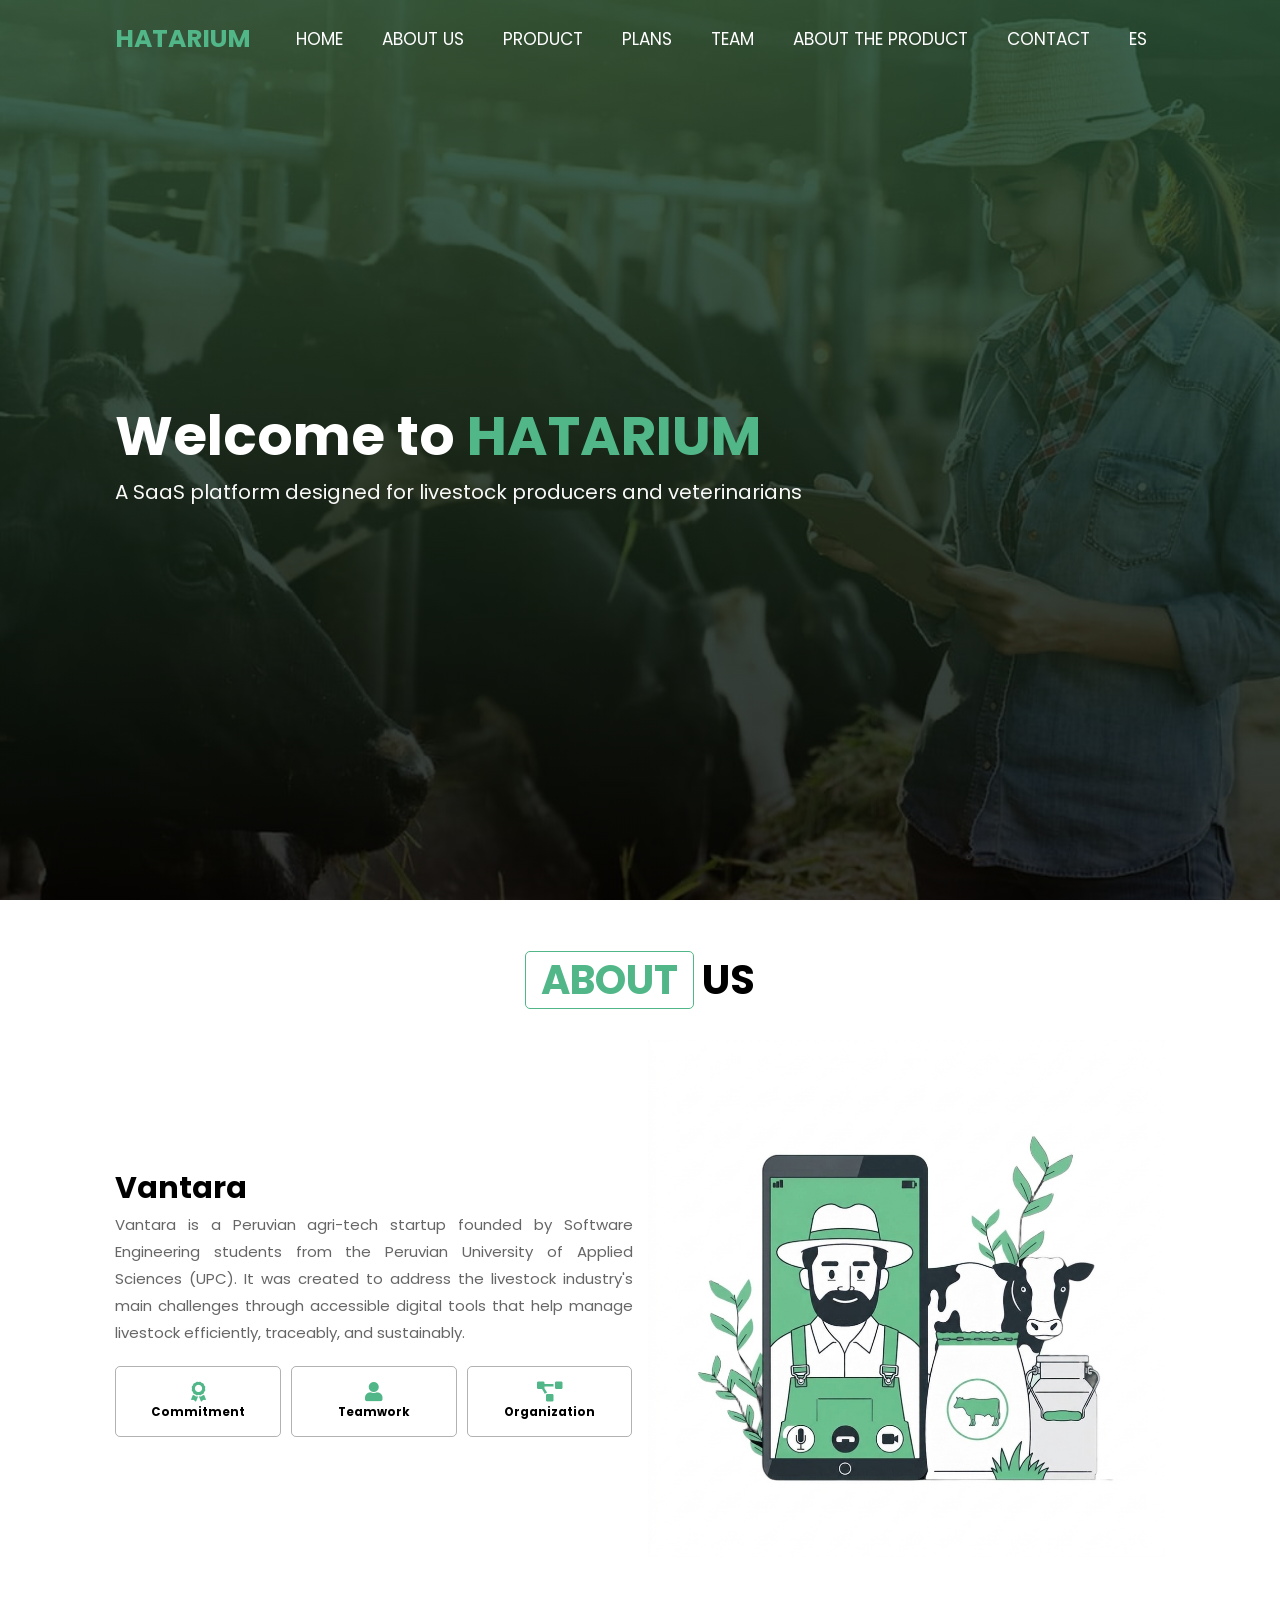
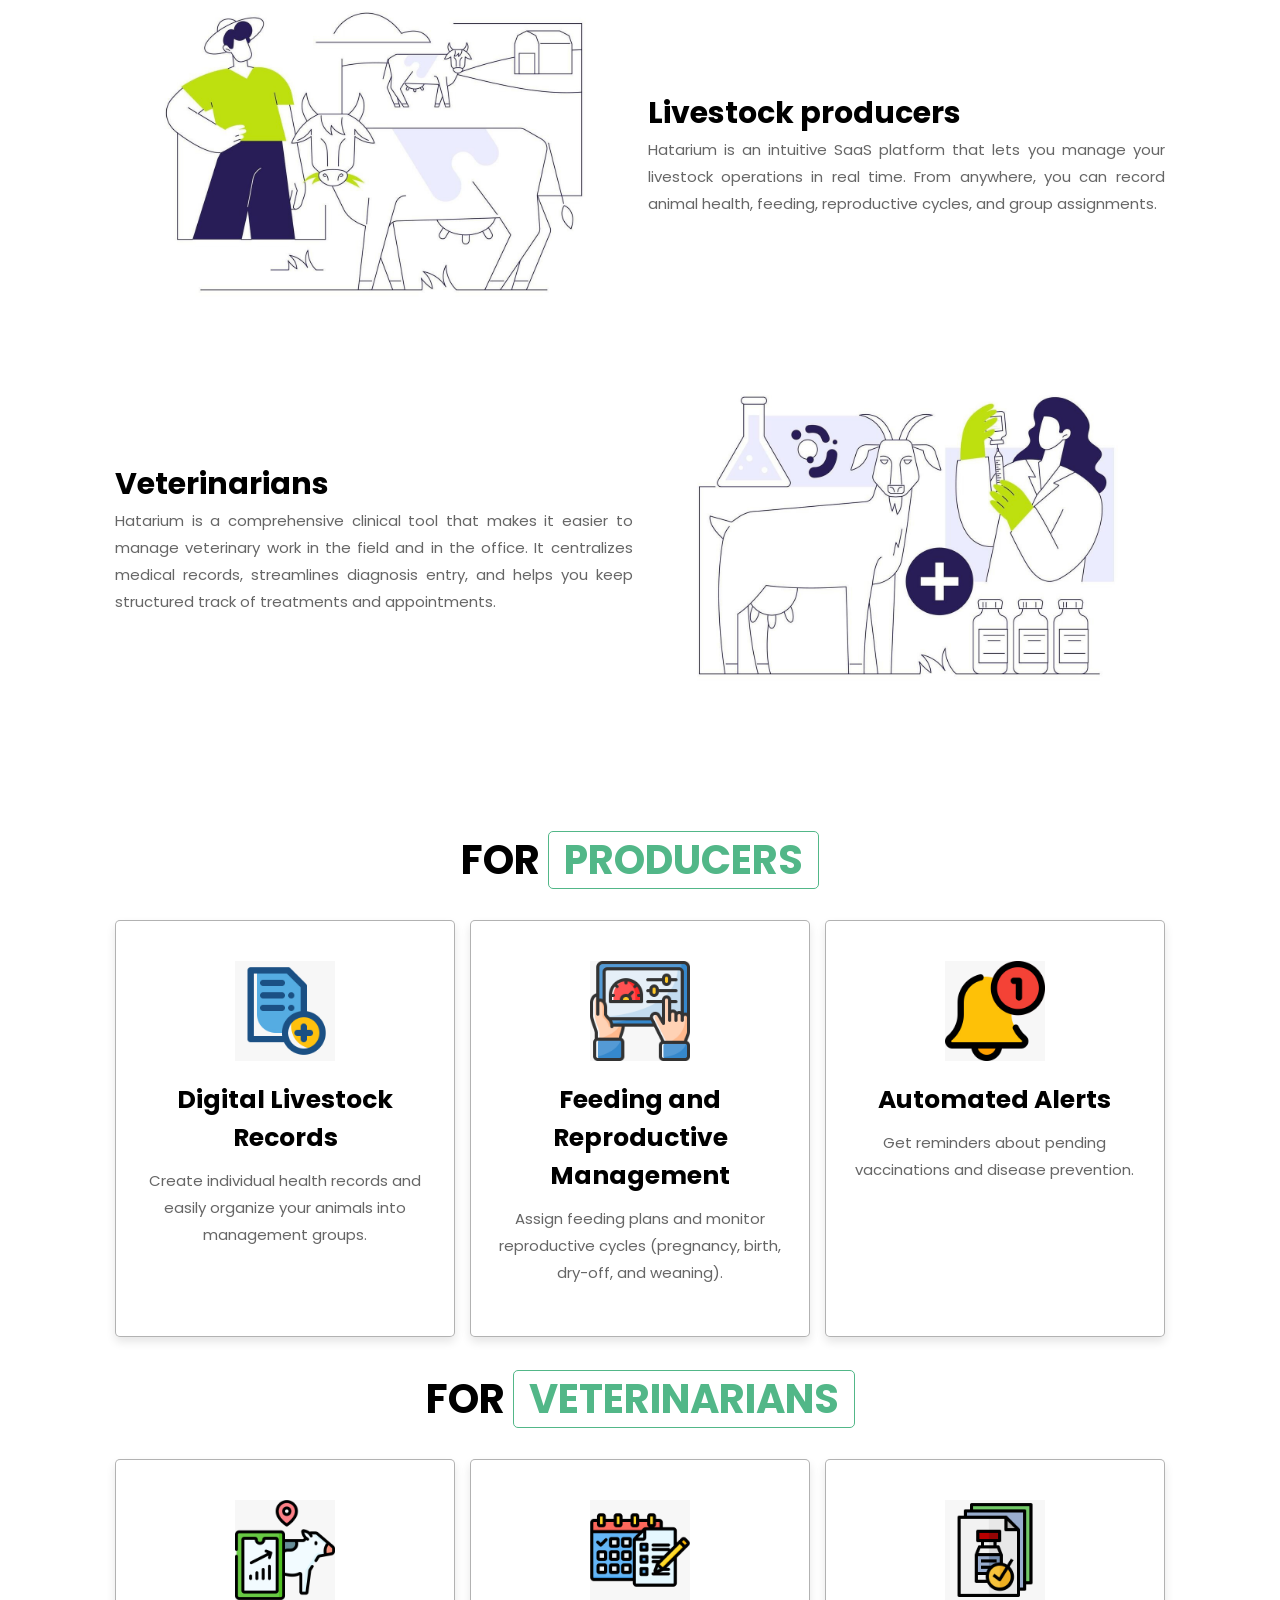
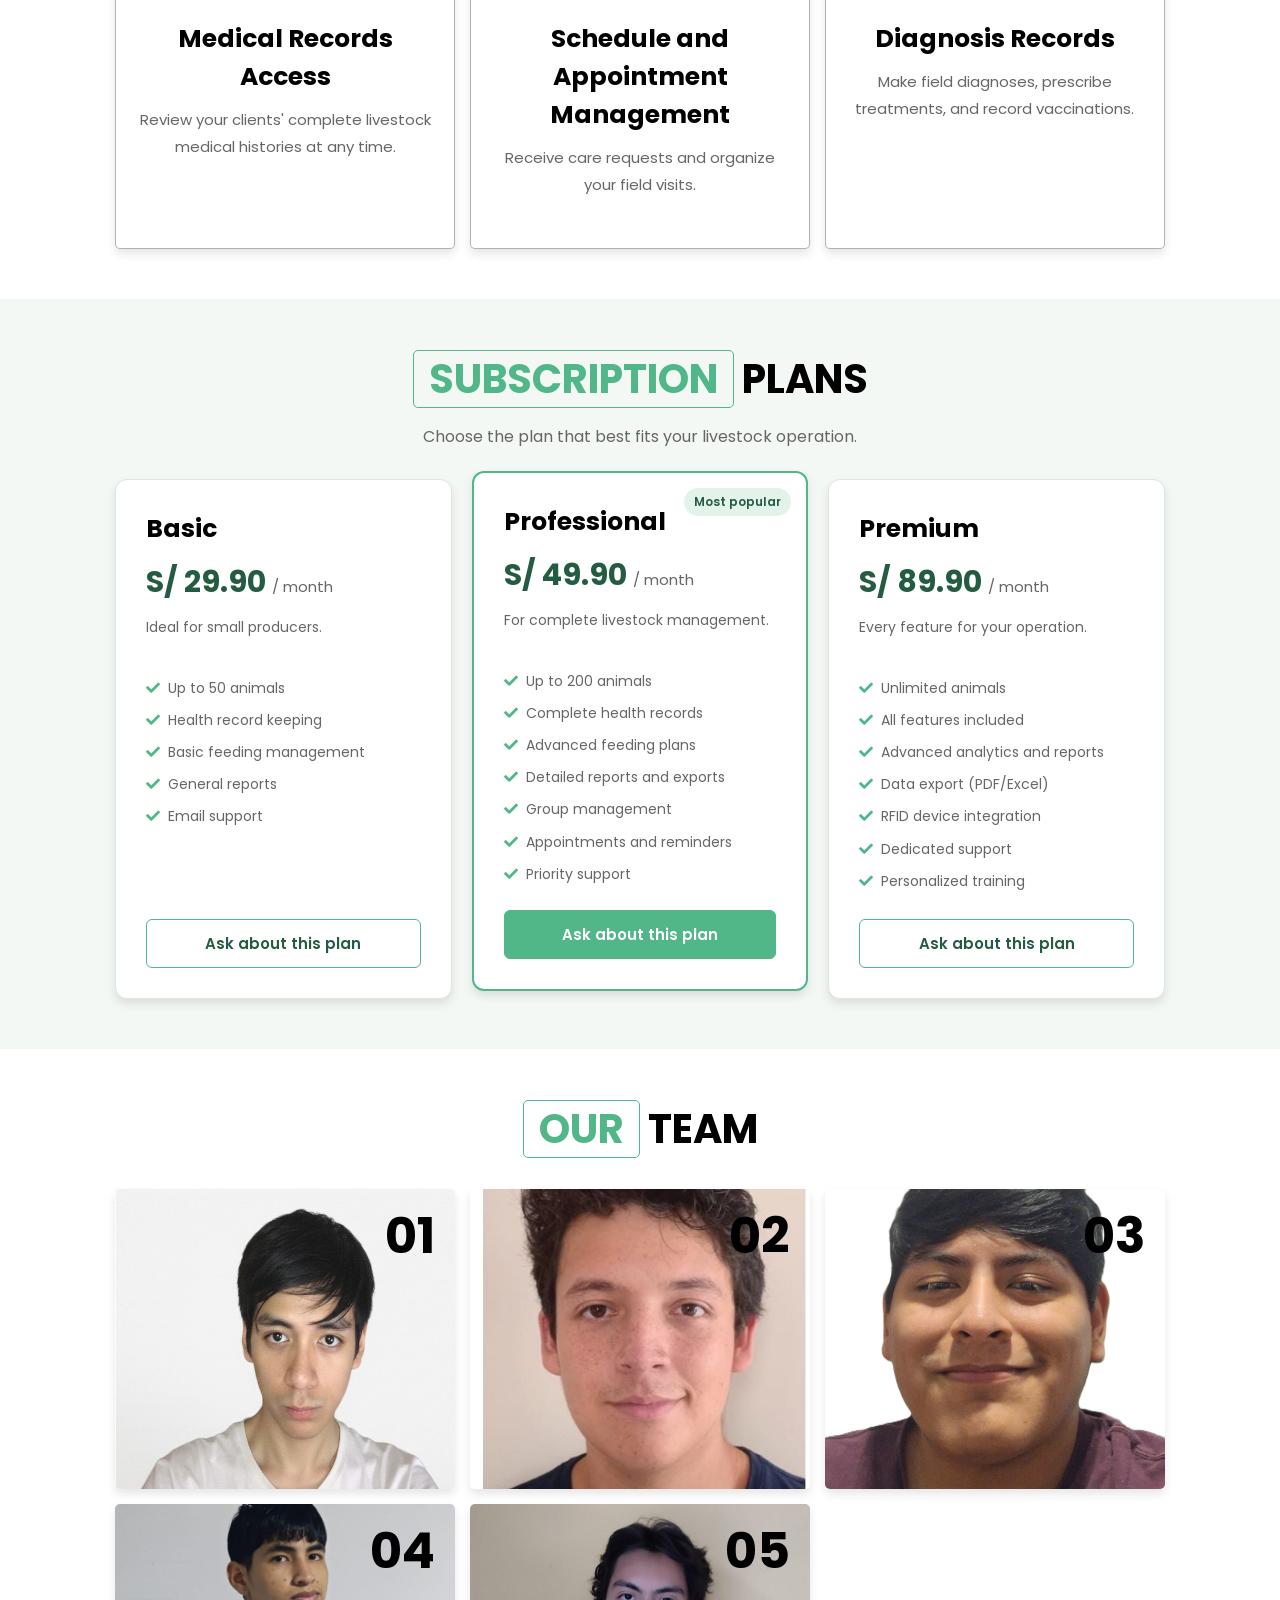
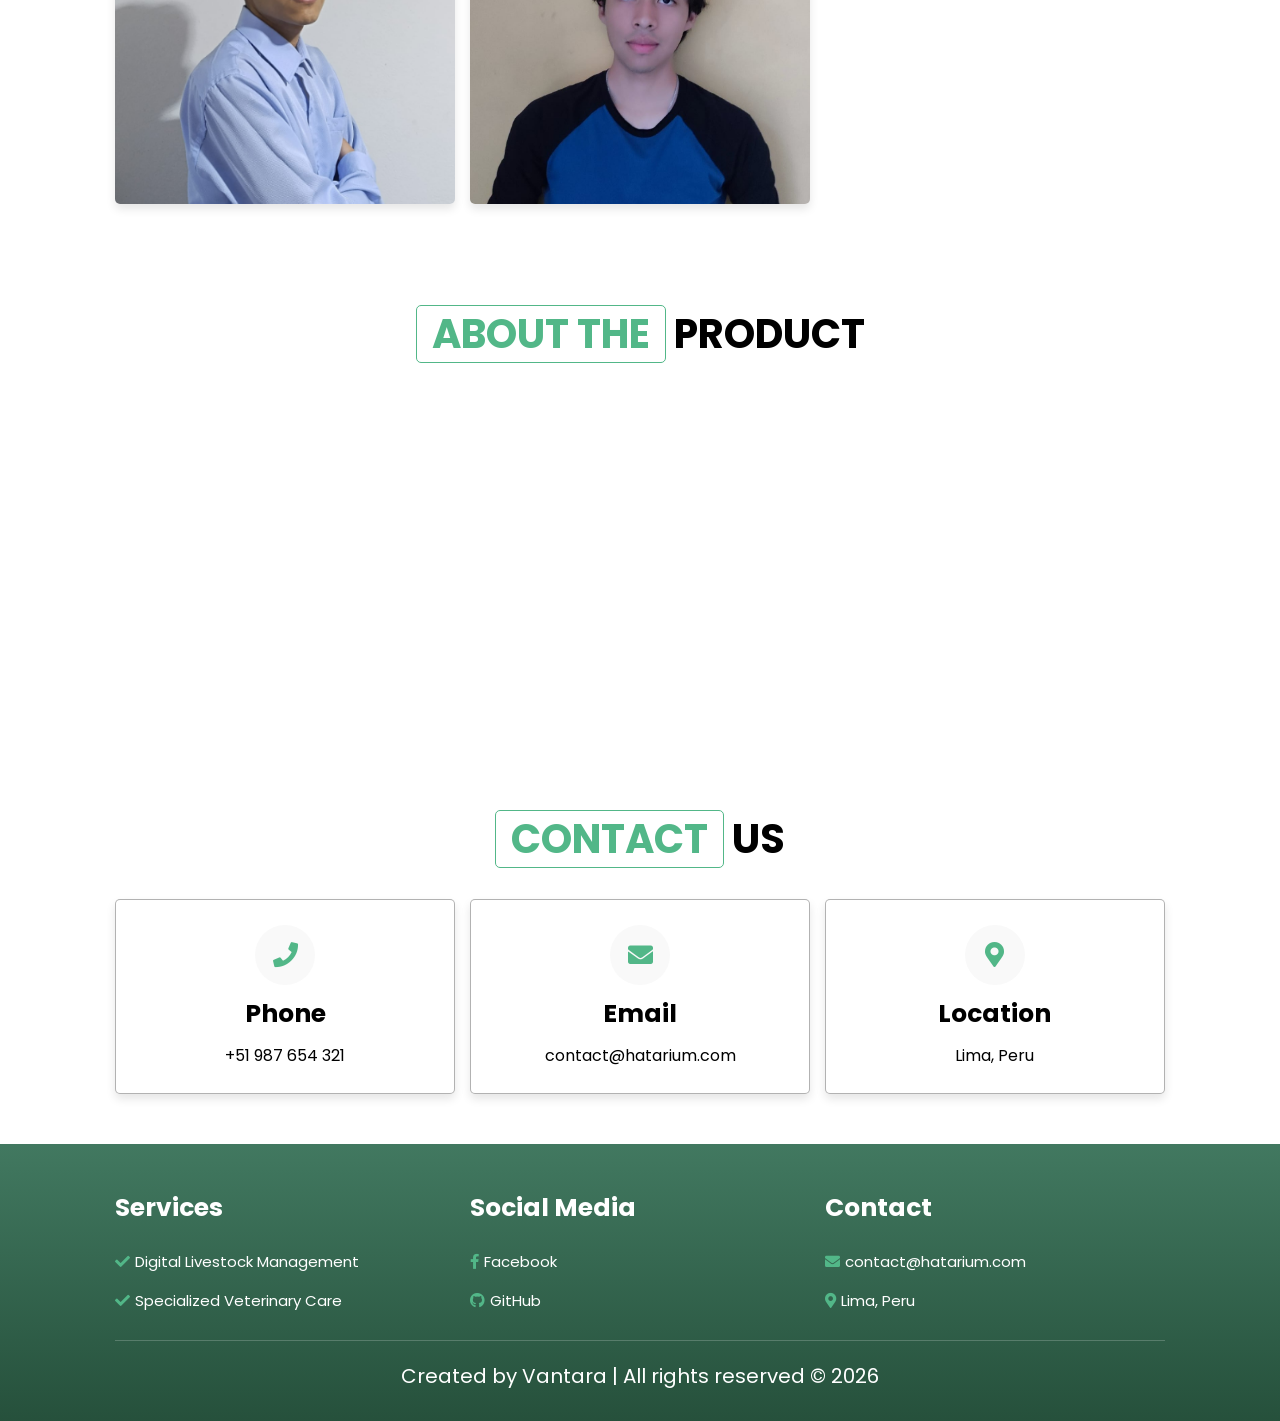
==== index-en.html @ a00e0bb0 "feat(landing): update landing page and add pricing plans" ====
<!DOCTYPE html>
<html lang="en">
<head>
    <meta charset="UTF-8">
    <meta http-equiv="X-UA-Compatible" content="IE=edge">
    <meta name="viewport" content="width=device-width, initial-scale=1.0">
    <meta name="description" content="Hatarium - Smart livestock management SaaS platform by Vantara">
    <link rel="stylesheet" href="https://cdnjs.cloudflare.com/ajax/libs/font-awesome/5.14.0/css/all.min.css" integrity="sha512-1PKOgIY59xJ8Co8+NE6FZ+LOAZKjy+KY8iq0G4B3CyeY6wYHN3yt9PW0XpSriVlkMXe40PTKnXrLnZ9+fkDaog==" crossorigin="anonymous" referrerpolicy="no-referrer" />
    <link rel="stylesheet" href="assets/styles.css">
    <title>Hatarium - Livestock Management</title>
</head>
<body>

<header class="header">
    <a href="#" class="logo"><span>HATARIUM</span></a>
    <nav class="navbar">
        <a href="#home">Home</a>
        <a href="#about">About us</a>
        <a href="#product">Product</a>
        <a href="#plans">Plans</a>
        <a href="#team">Team</a>
        <a href="#about-product">About the product</a>
        <a href="#contact">Contact</a>
        <a href="index.html" id="language-toggle" lang="es" aria-label="Ver esta página en español">ES</a>
    </nav>
    <div id="menu-btn" class="fas fa-bars"></div>
</header>

<section class="home" id="home">
    <div class="content">
        <h3>Welcome to <span>HATARIUM</span></h3>
        <p>A SaaS platform designed for livestock producers and veterinarians</p>
    </div>
</section>

<section class="about" id="about">
    <h1 class="heading"><span>About</span> Us</h1>
    <div class="row">
        <div class="content">
            <h3 class="title">Vantara</h3>
            <p class="text">Vantara is a Peruvian agri-tech startup founded by Software Engineering students from the Peruvian University of Applied Sciences (UPC). It was created to address the livestock industry's main challenges through accessible digital tools that help manage livestock efficiently, traceably, and sustainably.</p>
            <div class="icons-container">
                <div class="icons"><i class="fas fa-award"></i><h3>Commitment</h3></div>
                <div class="icons"><i class="fas fa-user"></i><h3>Teamwork</h3></div>
                <div class="icons"><i class="fas fa-project-diagram"></i><h3>Organization</h3></div>
            </div>
        </div>
        <div class="image"><img src="assets/images/rancher.png" alt="Hatarium livestock producer"></div>
    </div>
    <div class="row">
        <div class="image"><img src="assets/images/ranchers.jpg" alt="Livestock operations"></div>
        <div class="content">
            <h3 class="title">Livestock producers</h3>
            <p class="text">Hatarium is an intuitive SaaS platform that lets you manage your livestock operations in real time. From anywhere, you can record animal health, feeding, reproductive cycles, and group assignments.</p>
        </div>
    </div>
    <div class="row">
        <div class="content">
            <h3 class="title">Veterinarians</h3>
            <p class="text">Hatarium is a comprehensive clinical tool that makes it easier to manage veterinary work in the field and in the office. It centralizes medical records, streamlines diagnosis entry, and helps you keep structured track of treatments and appointments.</p>
        </div>
        <div class="image"><img src="assets/images/veterinarians.jpg" alt="Veterinary care"></div>
    </div>
</section>

<section class="product" id="product">
    <h1 class="heading">For <span>Producers</span></h1>
    <div class="box-container">
        <div class="box">
            <img src="assets/images/register.png" alt="Digital livestock records">
            <h3>Digital Livestock Records</h3>
            <p>Create individual health records and easily organize your animals into management groups.</p>
        </div>
        <div class="box">
            <img src="assets/images/control.png" alt="Reproductive management">
            <h3>Feeding and Reproductive Management</h3>
            <p>Assign feeding plans and monitor reproductive cycles (pregnancy, birth, dry-off, and weaning).</p>
        </div>
        <div class="box">
            <img src="assets/images/alerts.png" alt="Automated alerts">
            <h3>Automated Alerts</h3>
            <p>Get reminders about pending vaccinations and disease prevention.</p>
        </div>
    </div>
    <br><br>
    <h1 class="heading">For <span>Veterinarians</span></h1>
    <div class="box-container">
        <div class="box">
            <img src="assets/images/clinical-histories.png" alt="Medical records">
            <h3>Medical Records Access</h3>
            <p>Review your clients' complete livestock medical histories at any time.</p>
        </div>
        <div class="box">
            <img src="assets/images/management.png" alt="Appointment management">
            <h3>Schedule and Appointment Management</h3>
            <p>Receive care requests and organize your field visits.</p>
        </div>
        <div class="box">
            <img src="assets/images/diagnostic.png" alt="Diagnosis records">
            <h3>Diagnosis Records</h3>
            <p>Make field diagnoses, prescribe treatments, and record vaccinations.</p>
        </div>
    </div>
</section>

<section class="plans" id="plans">
    <h1 class="heading"><span>Subscription</span> Plans</h1>
    <p class="plans-intro">Choose the plan that best fits your livestock operation.</p>
    <div class="plans-container">
        <article class="plan-card">
            <h2>Basic</h2>
            <p class="plan-price">S/ 29.90 <span>/ month</span></p>
            <p class="plan-description">Ideal for small producers.</p>
            <ul>
                <li>Up to 50 animals</li>
                <li>Health record keeping</li>
                <li>Basic feeding management</li>
                <li>General reports</li>
                <li>Email support</li>
            </ul>
            <a href="#contact" class="plan-button">Ask about this plan</a>
        </article>
        <article class="plan-card featured">
            <span class="plan-badge">Most popular</span>
            <h2>Professional</h2>
            <p class="plan-price">S/ 49.90 <span>/ month</span></p>
            <p class="plan-description">For complete livestock management.</p>
            <ul>
                <li>Up to 200 animals</li>
                <li>Complete health records</li>
                <li>Advanced feeding plans</li>
                <li>Detailed reports and exports</li>
                <li>Group management</li>
                <li>Appointments and reminders</li>
                <li>Priority support</li>
            </ul>
            <a href="#contact" class="plan-button">Ask about this plan</a>
        </article>
        <article class="plan-card">
            <h2>Premium</h2>
            <p class="plan-price">S/ 89.90 <span>/ month</span></p>
            <p class="plan-description">Every feature for your operation.</p>
            <ul>
                <li>Unlimited animals</li>
                <li>All features included</li>
                <li>Advanced analytics and reports</li>
                <li>Data export (PDF/Excel)</li>
                <li>RFID device integration</li>
                <li>Dedicated support</li>
                <li>Personalized training</li>
            </ul>
            <a href="#contact" class="plan-button">Ask about this plan</a>
        </article>
    </div>
</section>

<section class="team" id="team">
    <h1 class="heading"><span>Our</span> Team</h1>
    <div class="box-container">
        <div class="box">
            <span>01</span><img src="assets/images/foto-david.jpg" alt="David Meza">
            <div class="content"><h3>David Meza</h3><p>Software Engineering Student</p></div>
        </div>
        <div class="box">
            <span>02</span><img src="assets/images/foto-franco.jpg" alt="Franco Linares">
            <div class="content"><h3>Franco Linares</h3><p>Software Engineering Student</p></div>
        </div>
        <div class="box">
            <span>03</span><img src="assets/images/foto-juan.png" alt="Juan Ayllon">
            <div class="content"><h3>Juan Ayllon</h3><p>Software Engineering Student</p></div>
        </div>
        <div class="box">
            <span>04</span><img src="assets/images/foto-eduardo.jpg" alt="Eduardo Taza">
            <div class="content"><h3>Eduardo Taza</h3><p>Software Engineering Student</p></div>
        </div>
        <div class="box">
            <span>05</span><img src="assets/images/foto-martin.jpg" alt="Martin Asmat">
            <div class="content"><h3>Martin Asmat</h3><p>Software Engineering Student</p></div>
        </div>
    </div>
</section>

<section class="about-product" id="about-product">
    <h1 class="heading"><span>About the</span> Product</h1>
    <div class="video-container">
        <iframe width="560" height="315" src="https://upcedupe-my.sharepoint.com/:v:/g/personal/u20241b645_upc_edu_pe/IQCDQjed5qhyR6kXCKI0k-1vAVzHmNJGotmTSCgda-dBNMc?e=Q3aDh8&amp;nav=eyJyZWZlcnJhbEluZm8iOnsicmVmZXJyYWxBcHAiOiJTdHJlYW1XZWJBcHAiLCJyZWZlcnJhbFZpZXciOiJTaGFyZURpYWxvZy1MaW5rIiwicmVmZXJyYWxBcHBQbGF0Zm9ybSI6IldlYiIsInJlZmVycmFsTW9kZSI6InZpZXcifX0%3D" title="Hatarium video" frameborder="0" allowfullscreen></iframe>
    </div>
</section>

<section class="contact" id="contact">
    <h1 class="heading"><span>Contact</span> Us</h1>
    <div class="icons-container">
        <div class="icons"><i class="fas fa-phone"></i><h3>Phone</h3><p><a href="tel:+51987654321">+51 987 654 321</a></p></div>
        <div class="icons"><i class="fas fa-envelope"></i><h3>Email</h3><p><a href="mailto:contact@hatarium.com">contact@hatarium.com</a></p></div>
        <div class="icons"><i class="fas fa-map-marker-alt"></i><h3>Location</h3><p>Lima, Peru</p></div>
    </div>
</section>

<section class="footer">
    <div class="box-container">
        <div class="box">
            <h3>Services</h3>
            <a href="#product"><i class="fas fa-check"></i>Digital Livestock Management</a>
            <a href="#product"><i class="fas fa-check"></i>Specialized Veterinary Care</a>
        </div>
        <div class="box">
            <h3>Social Media</h3>
            <a href="#"><i class="fab fa-facebook-f"></i>Facebook</a>
            <a href="https://github.com/upc-pre-202620-1asi0729-7800-vantara"><i class="fab fa-github"></i>GitHub</a>
        </div>
        <div class="box">
            <h3>Contact</h3>
            <a href="#contact"><i class="fas fa-envelope"></i>contact@hatarium.com</a>
            <a href="#contact"><i class="fas fa-map-marker-alt"></i>Lima, Peru</a>
        </div>
    </div>
    <div class="credit">Created by <span>Vantara</span> | All rights reserved &copy; 2026</div>
</section>

<script src="assets/script.js"></script>
</body>
</html>
---- assets/styles.css ----
@import url('https://fonts.googleapis.com/css2?family=Poppins:wght@300;400;500;600;700;800;900&display=swap');

:root {
    --primary: #52B788;
    --black: #000;
    --white: #fff;
    --light-black: #666;
    --bg: #f9f9f9;
    --border: 0.1rem solid rgba(0,0,0,0.3);
    --box-shadow: 0 0.5rem 1rem rgba(0,0,0,0.1);
}

* {
    font-family: 'Poppins', sans-serif;
    margin: 0; padding: 0;
    box-sizing: border-box;
    outline: none; border: none;
    text-decoration: none;
    transition: .2s linear;
}

html {
    font-size: 62.5%;
    overflow-x: hidden;
    scroll-padding-top: 9rem;
    scroll-behavior: smooth;
}

section { padding: 5rem 9%; }

.heading {
    text-align: center;
    font-size: 4rem;
    color: var(--black);
    text-transform: uppercase;
    font-weight: bolder;
    margin-bottom: 3rem;
}

.heading span {
    color: var(--primary);
    padding: 0 1.5rem;
    border: 1px solid var(--primary);
    border-radius: .5rem;
}

.header {
    position: fixed;
    top: 0; left: 0; right: 0;
    display: flex;
    align-items: center;
    justify-content: space-between;
    padding: 2rem 9%;
    z-index: 1000;
}

.header .logo {
    font-size: 2.5rem;
    font-weight: bolder;
    color: var(--white);
}

.header .logo span { color: var(--primary); }

.header .navbar a {
    font-size: 1.7rem;
    margin: 0 1.8rem;
    text-transform: uppercase;
    color: var(--white);
}

.header .navbar a:hover {
    color: var(--primary);
    border-bottom: 0.3rem solid var(--primary);
    padding-bottom: .5rem;
}

#menu-btn {
    font-size: 2.5rem;
    color: var(--white);
    display: none;
    cursor: pointer;
}

.header.active {
    background: var(--white);
    box-shadow: var(--box-shadow);
}
.header.active .logo { color: var(--black); }
.header.active .navbar a { color: var(--black); }
.header.active #menu-btn { color: var(--primary); }

/* HOME / HERO */
.home {
    display: flex;
    align-items: center;
    background: linear-gradient(rgba(26, 71, 49, 0.85), rgba(0, 0, 0, 0.8)), url(images/background.jpg) center/cover;
    height: 100vh;
}
.home .content h3 { font-size: 5.5rem; color: var(--white); }
.home .content h3 span { color: var(--primary); }
.home .content p { font-size: 2rem; color: var(--bg); }

/* ABOUT US */
.about .row { display: flex; align-items: center; flex-wrap: wrap; gap: 1.5rem; }
.about .row .image, .about .row .content { flex: 1 1 45rem; }
.about .row .image img { width: 100%; height: auto; }
.about .row .content .title { font-size: 3rem; color: var(--black); }
.about .row .content p { font-size: 1.5rem; color: var(--light-black); line-height: 1.8; text-align: justify; }
.about .row .content .icons-container { display: flex; gap: 1rem; padding-top: 2rem; }
.about .row .content .icons-container .icons { flex: 1 1 15rem; border: var(--border); padding: 1.5rem; text-align: center; border-radius: .5rem; }
.about .row .content .icons-container .icons i { font-size: 2rem; color: var(--primary); }


.product .box-container {
    display: grid;
    grid-template-columns: repeat(auto-fit, minmax(27rem, 1fr));
    gap: 1.5rem;
}
.product .box-container .box {
    padding: 4rem 2rem;
    border-radius: 0.5rem;
    text-align: center;
    border: var(--border);
    box-shadow: var(--box-shadow);
    background: var(--white);
}
.product .box-container .box:hover {
    transform: translateY(-0.5rem);
}
.product .box-container .box img { height: 10rem; }
.product .box-container .box h3 { color: var(--black); font-size: 2.5rem; padding-top: 1.5rem; }
.product .box-container .box p { color: var(--light-black); font-size: 1.5rem; padding: 1rem 0; line-height: 1.8; }

/* PLANES */
.plans { background: #f3f8f5; }
.plans-intro { color: var(--light-black); font-size: 1.6rem; text-align: center; margin: -1.5rem 0 3rem; }
.plans-container {
    display: grid;
    grid-template-columns: repeat(3, minmax(0, 1fr));
    align-items: stretch;
    gap: 2rem;
    max-width: 115rem;
    margin: 0 auto;
}
.plan-card {
    position: relative;
    display: flex;
    flex-direction: column;
    padding: 3rem;
    border: 1px solid #dce7df;
    border-radius: 1.2rem;
    background: var(--white);
    box-shadow: var(--box-shadow);
}
.plan-card.featured { border: 2px solid var(--primary); transform: translateY(-.8rem); }
.plan-card h2 { color: var(--black); font-size: 2.5rem; }
.plan-price { color: #245c42; font-size: 3rem; font-weight: 700; padding: 1.2rem 0; }
.plan-price span { color: var(--light-black); font-size: 1.5rem; font-weight: 400; }
.plan-description { color: var(--light-black); font-size: 1.4rem; min-height: 4rem; }
.plan-card ul { list-style: none; padding: 1.5rem 0 2rem; flex: 1; }
.plan-card li { color: var(--light-black); font-size: 1.4rem; line-height: 1.8; padding: .35rem 0 .35rem 2.2rem; position: relative; }
.plan-card li::before { content: '\f00c'; font-family: 'Font Awesome 5 Free'; font-weight: 900; color: var(--primary); position: absolute; left: 0; }
.plan-badge { position: absolute; top: 1.5rem; right: 1.5rem; color: #245c42; background: #e4f3e9; border-radius: 2rem; padding: .5rem 1rem; font-size: 1.2rem; font-weight: 600; }
.plan-button { display: block; padding: 1.2rem; border: 1px solid var(--primary); border-radius: .6rem; color: #245c42; text-align: center; font-size: 1.5rem; font-weight: 600; }
.plan-button:hover, .plan-card.featured .plan-button { color: var(--white); background: var(--primary); }

/* SECCIÓN EQUIPO */
.team .box-container {
    display: grid;
    grid-template-columns: repeat(auto-fit, minmax(27rem, 1fr));
    gap: 1.5rem;
}
.team .box-container .box {
    position: relative;
    height: 30rem;
    border-radius: .5rem;
    box-shadow: var(--box-shadow);
    overflow: hidden;
}
.team .box-container .box img { height: 100%; width: 100%; object-fit: cover; }
.team .box-container .box span { position: absolute; top: 1rem; right: 2rem; font-size: 5rem; font-weight: bolder; color: var(--black); }
.team .box-container .box .content {
    position: absolute; top: 6rem; left: 0; height: 100%; width: 100%;
    display: flex; flex-direction: column; align-items: center; justify-content: center;
    opacity: 0; transition: .3s;
}
.team .box-container .box:hover .content { top: 0; opacity: 1; background: rgba(255,255,255,0.9); }
.team .box-container .box .content h3 { font-size: 2.5rem; color: var(--black); }
.team .box-container .box .content p { font-size: 1.5rem; color: var(--light-black); }

/* VIDEO DEL PRODUCTO */
.video-container { display: flex; justify-content: center; align-items: center; margin-top: 2rem; }

/* CONTACTO */
.contact .icons-container {
    display: grid;
    grid-template-columns: repeat(auto-fit, minmax(30rem, 1fr));
    gap: 1.5rem;
}
.contact .icons-container .icons {
    padding: 2.5rem;
    text-align: center;
    border: var(--border);
    border-radius: 0.5rem;
    box-shadow: var(--box-shadow);
    background: var(--white);
}
.contact .icons-container .icons i {
    height: 6rem; width: 6rem;
    line-height: 6rem; font-size: 2.5rem;
    color: var(--primary); background: var(--bg);
    border-radius: 50%;
}
.contact .icons-container .icons h3 { color: var(--black); font-size: 2.5rem; padding: 1rem 0; }
.contact .icons-container .icons p, .contact .icons-container .icons a { color: var(--black); font-size: 1.6rem; }

/* FOOTER */
.footer { background: linear-gradient(rgba(45, 106, 79, 0.9), rgba(26, 71, 49, 0.95)); padding: 3rem 9%; }
.footer .box-container { display: grid; grid-template-columns: repeat(auto-fit, minmax(23rem, 1fr)); gap: 1.5rem; }
.footer .box-container .box h3 { font-size: 2.5rem; color: var(--white); padding: 1.5rem 0; }
.footer .box-container .box a { display: block; font-size: 1.5rem; color: var(--white); padding: 0.8rem 0; }
.footer .box-container .box a i { padding-right: 0.5rem; color: var(--primary); }
.footer .credit { color: var(--white); text-align: center; margin-top: 2rem; font-size: 2rem; border-top: 1px solid rgba(255,255,255,0.2); padding-top: 2rem; }

/* MEDIA QUERIES RESPONSIVAS */
@media(max-width: 768px) {
    .plans-container { grid-template-columns: 1fr; max-width: 48rem; }
    .plan-card.featured { transform: none; }
    #menu-btn { display: block; }
    .header .navbar {
        position: absolute; top: 100%; right: 2rem; width: 30rem;
        background: var(--white); box-shadow: var(--box-shadow);
        display: none; flex-direction: column; border-radius: .5rem;
    }
    .header .navbar.active { display: flex; }
    .header .navbar a { color: var(--black); margin: 1rem; font-size: 2rem; }
}
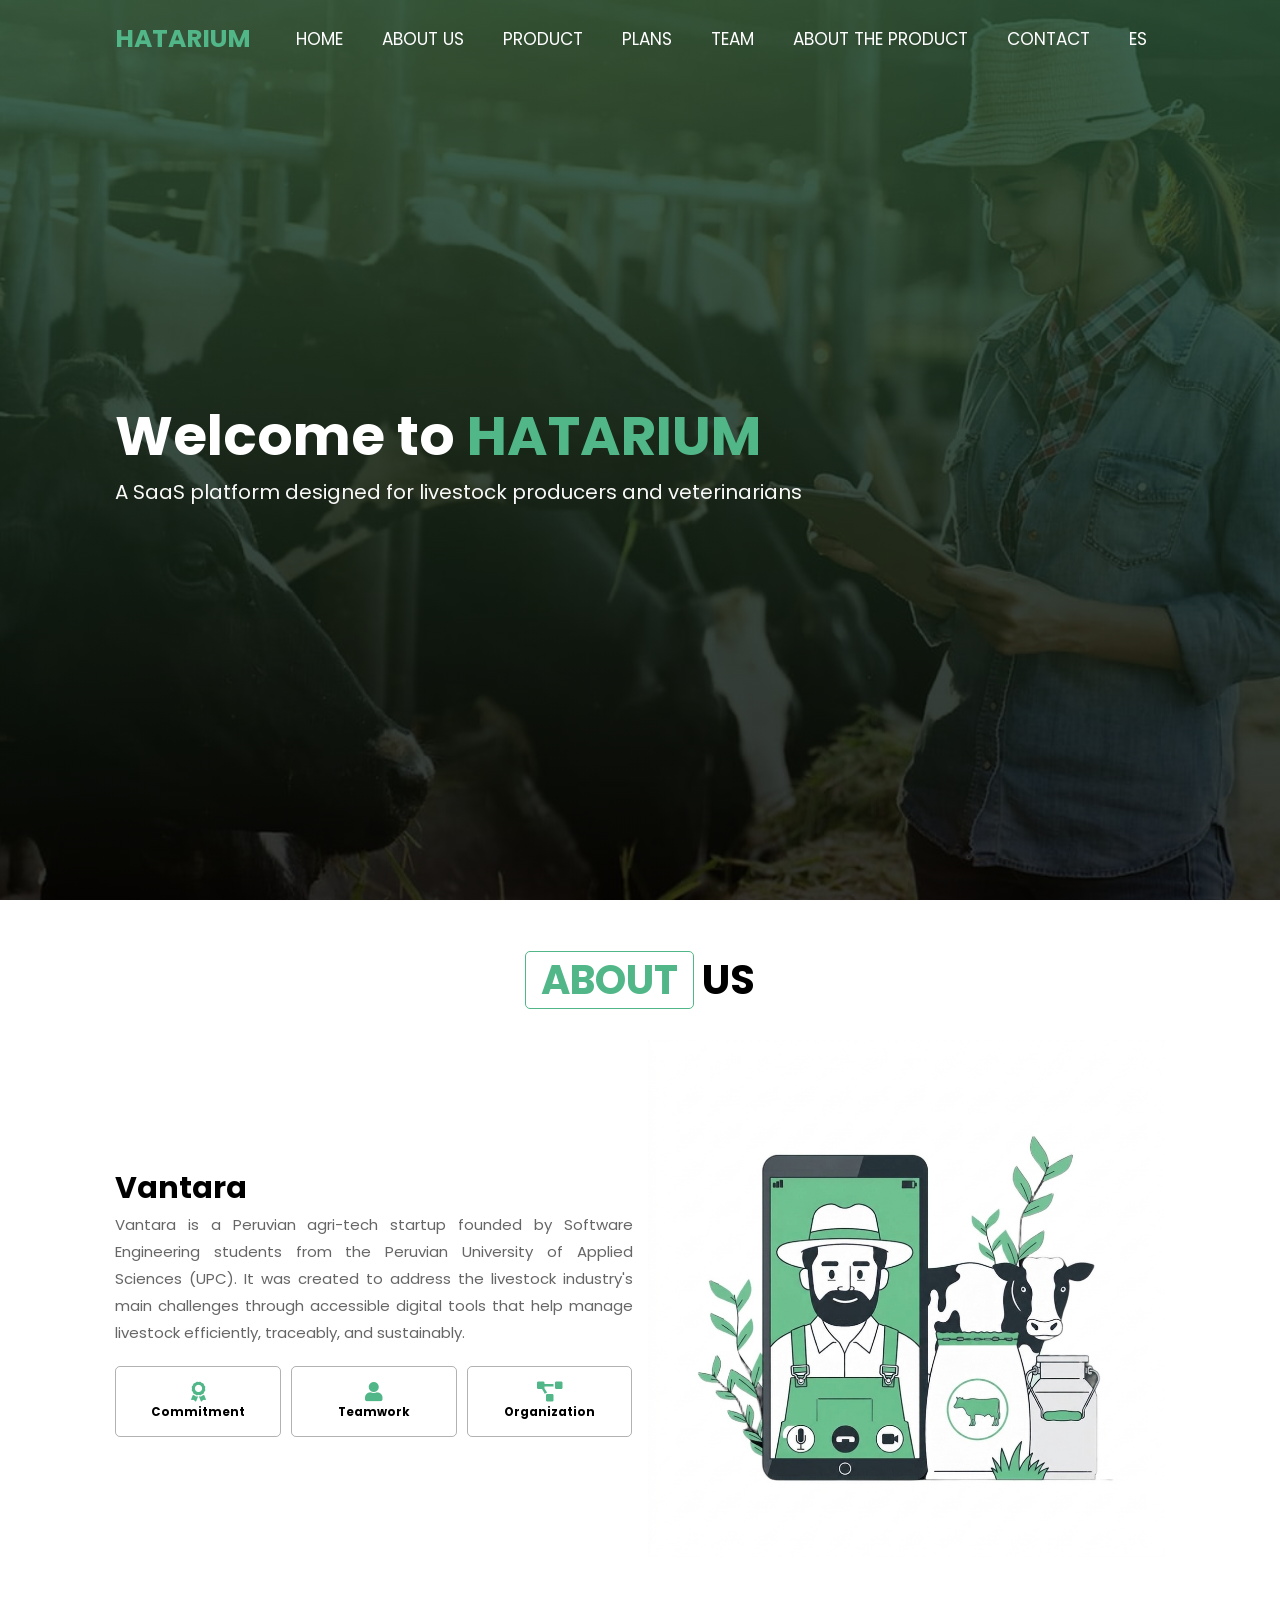
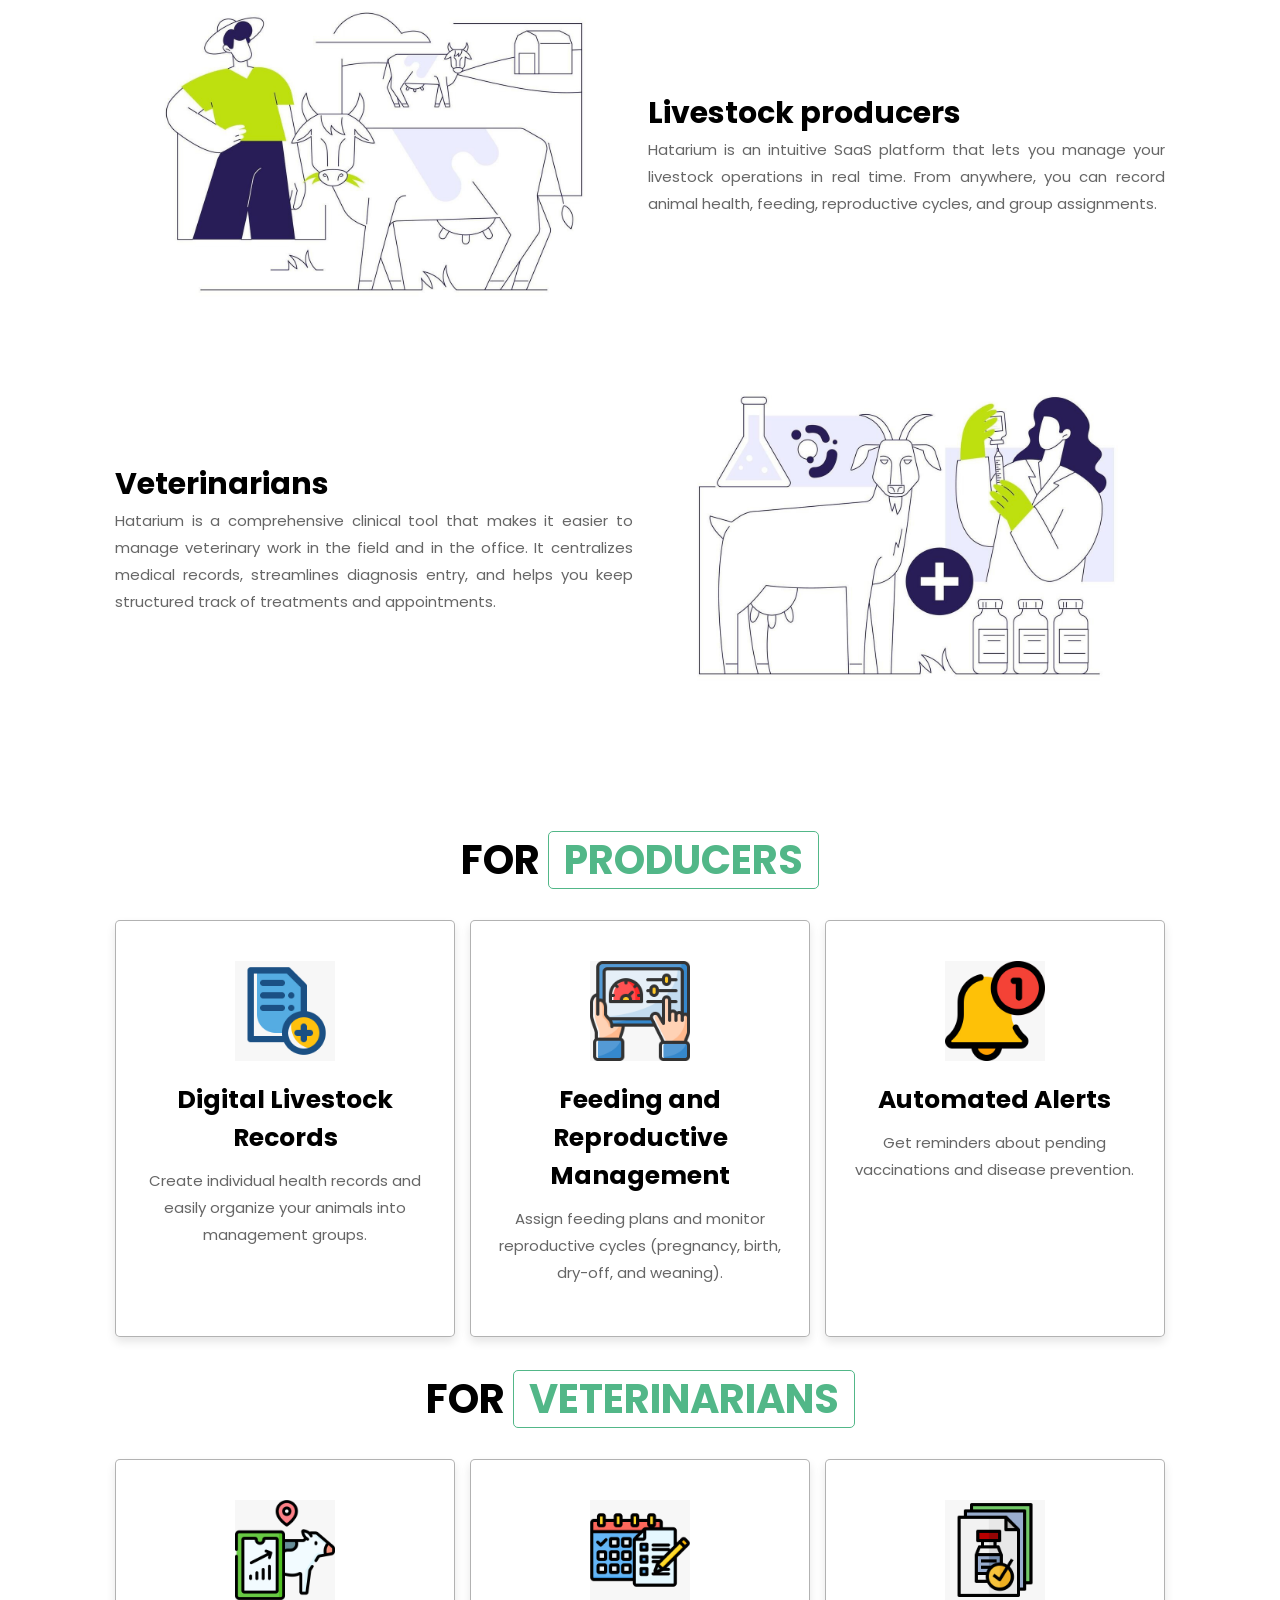
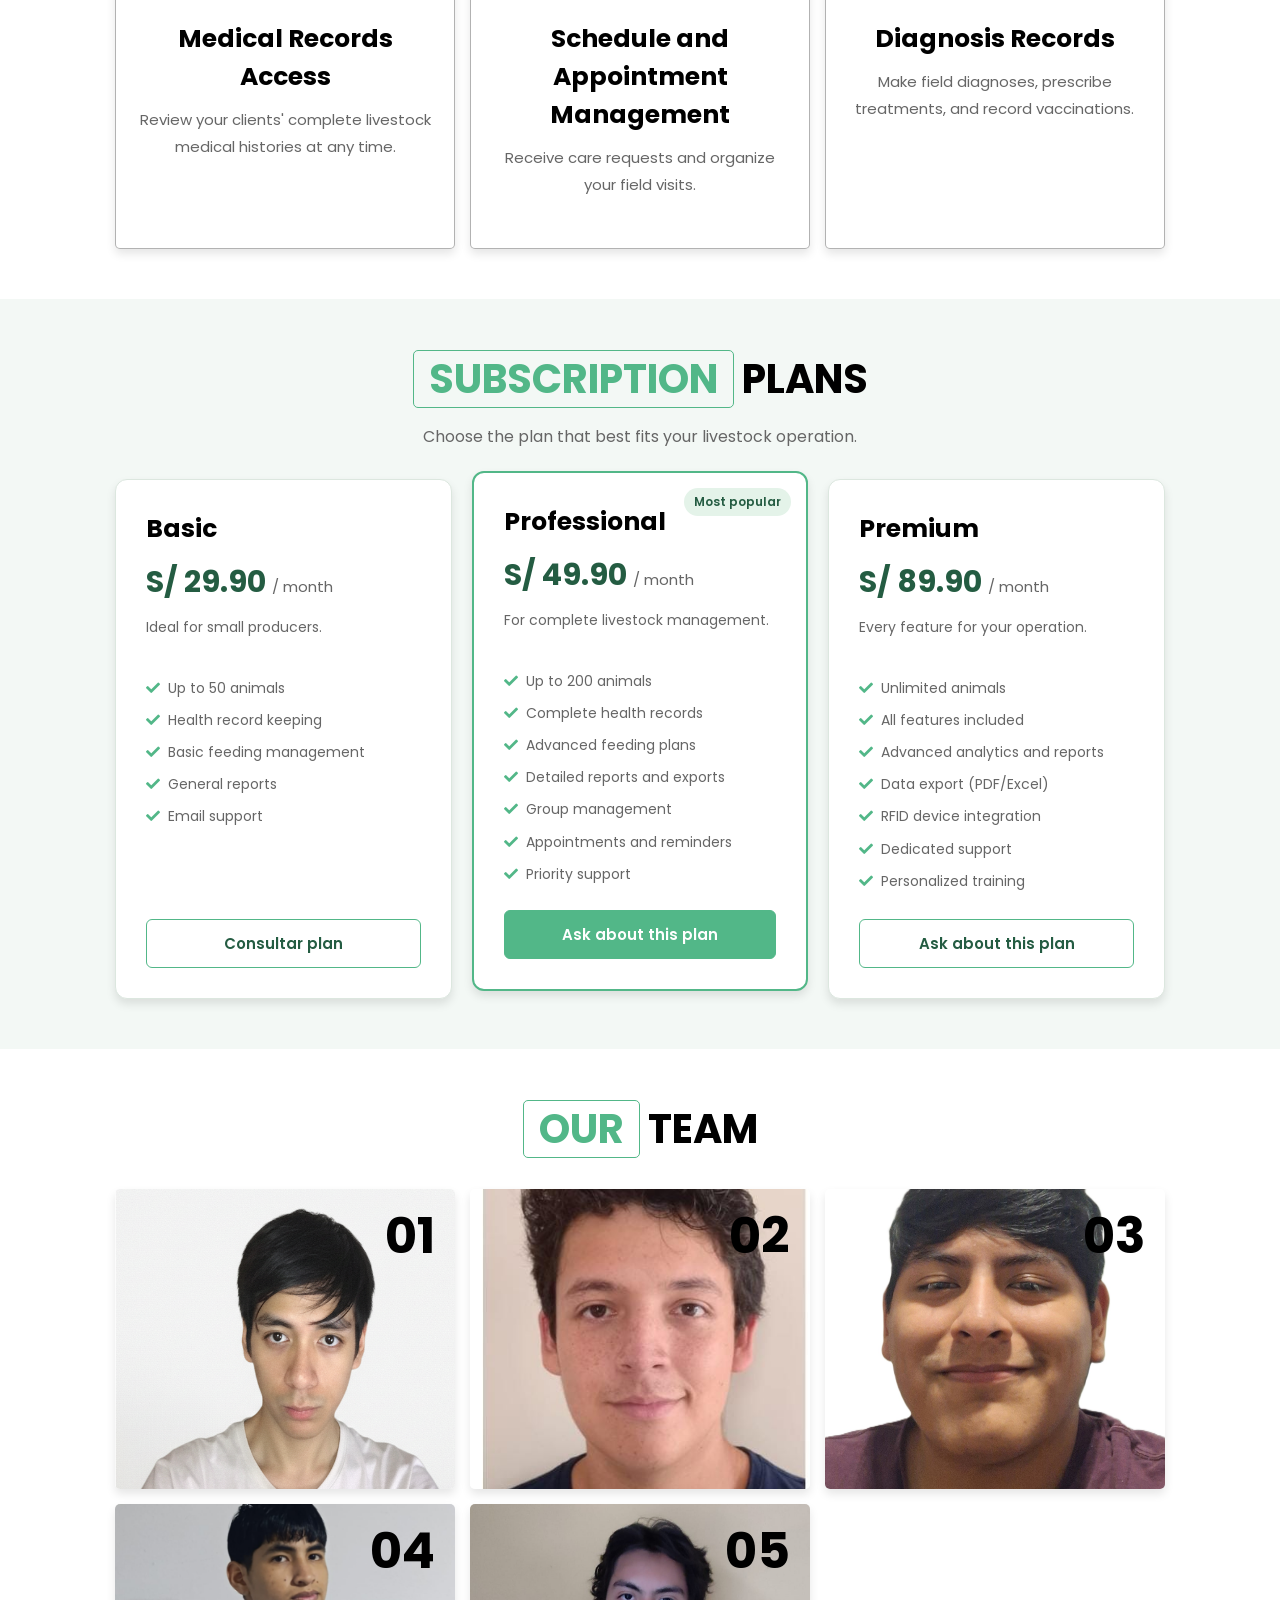
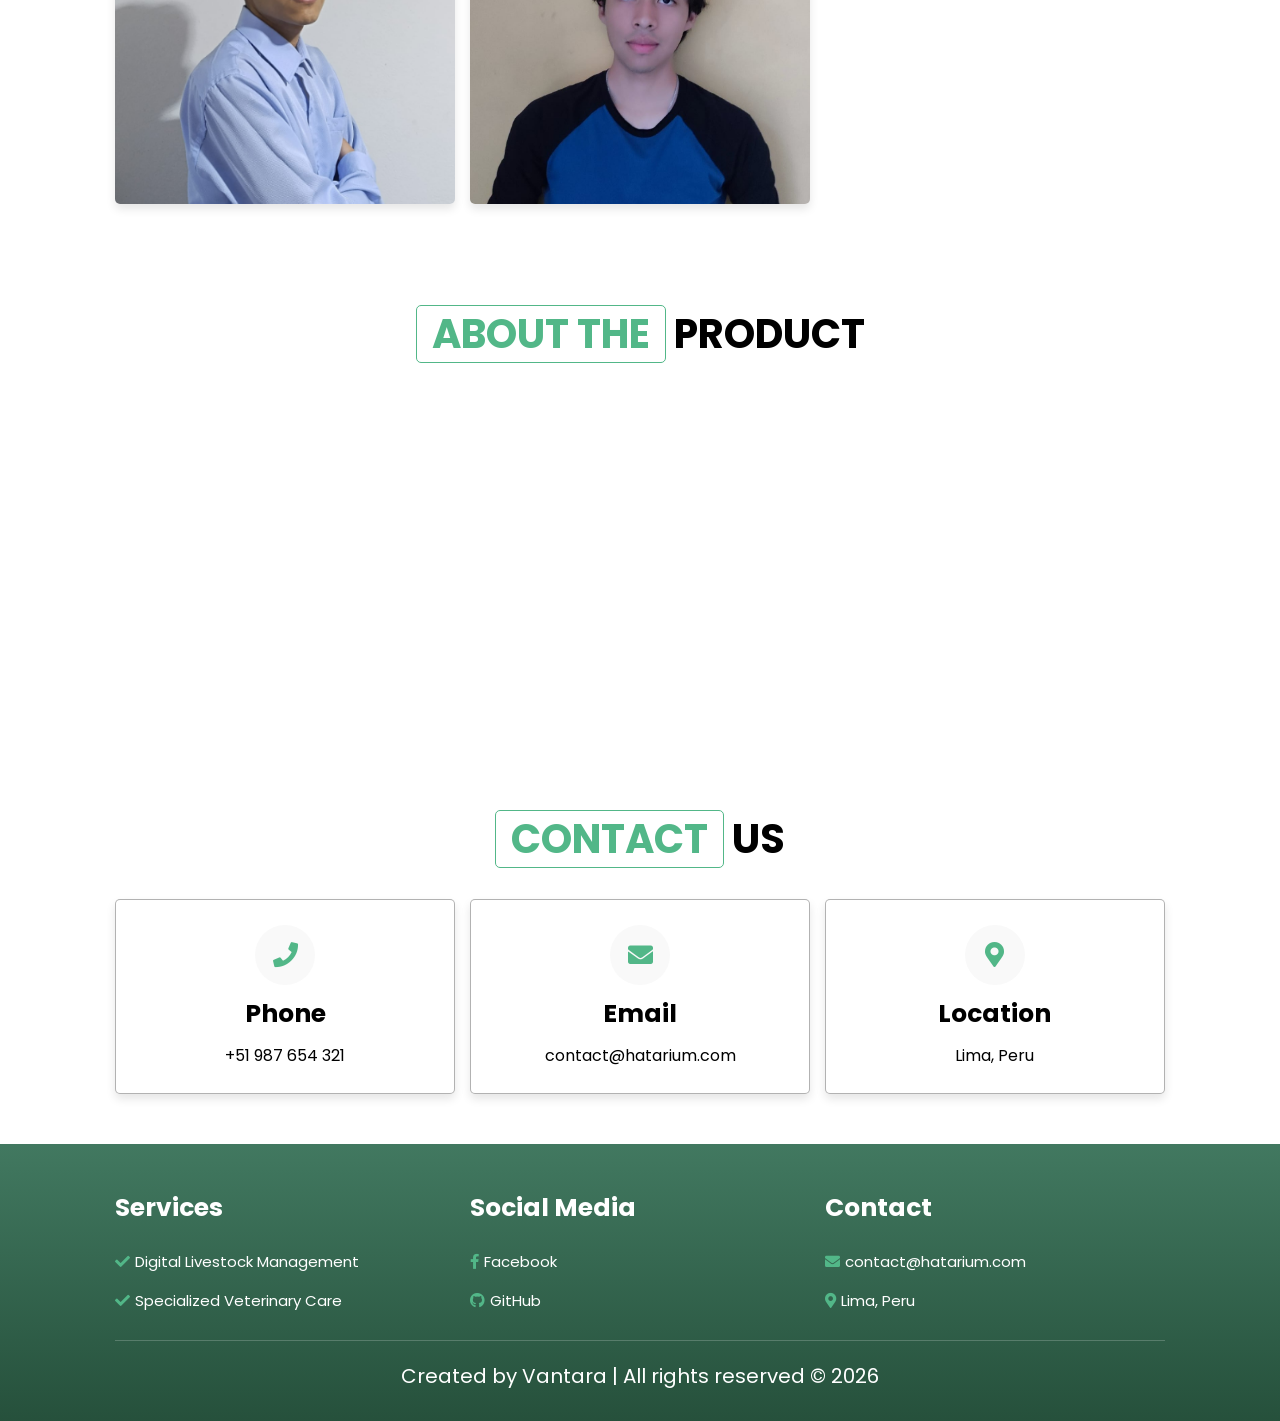
==== commit 97242acc: "update link plan en" ====
--- a/index-en.html
+++ b/index-en.html
@@ -118,7 +118,7 @@
                 <li>General reports</li>
                 <li>Email support</li>
             </ul>
-            <a href="#contact" class="plan-button">Ask about this plan</a>
+                <a href="https://upc-pre-202620-1asi0729-7800-vantara.github.io/vantara-webapp/iam/sign-in" class="plan-button">Consultar plan</a>        </article>
         </article>
         <article class="plan-card featured">
             <span class="plan-badge">Most popular</span>
